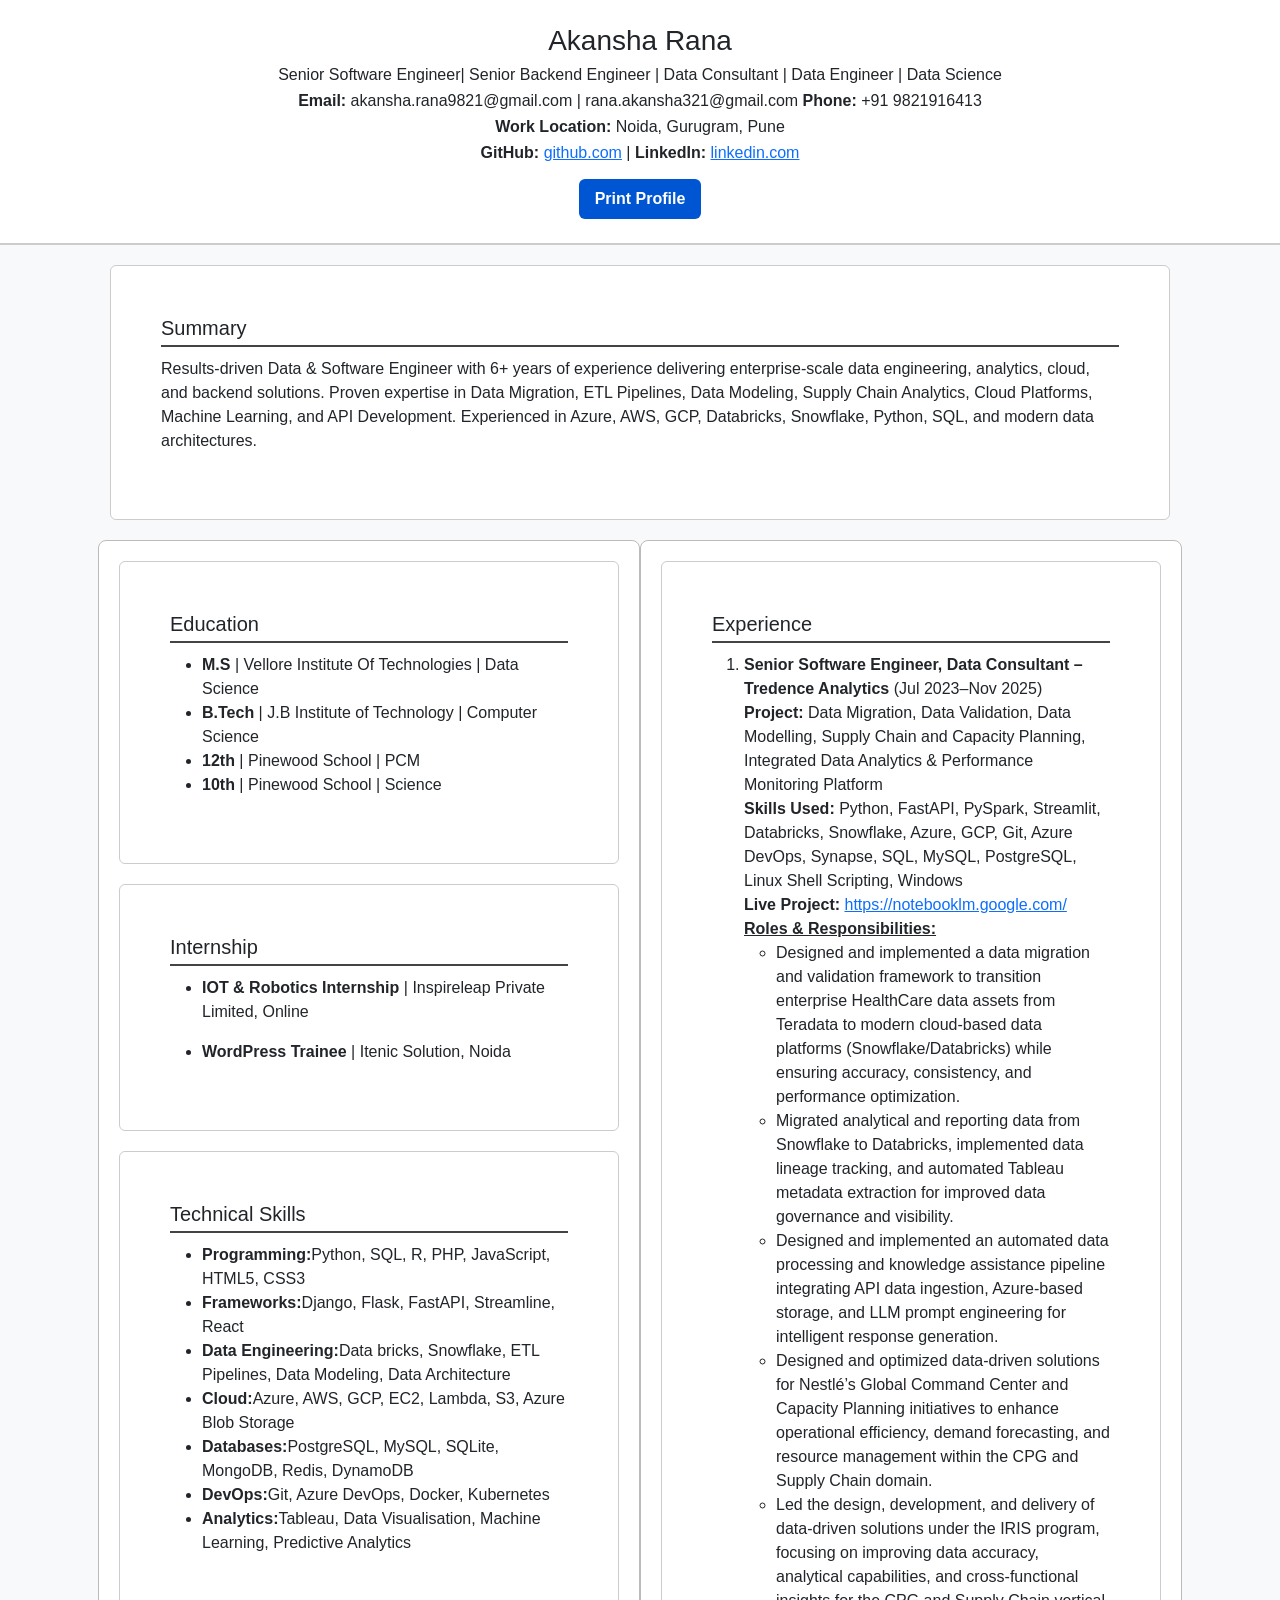
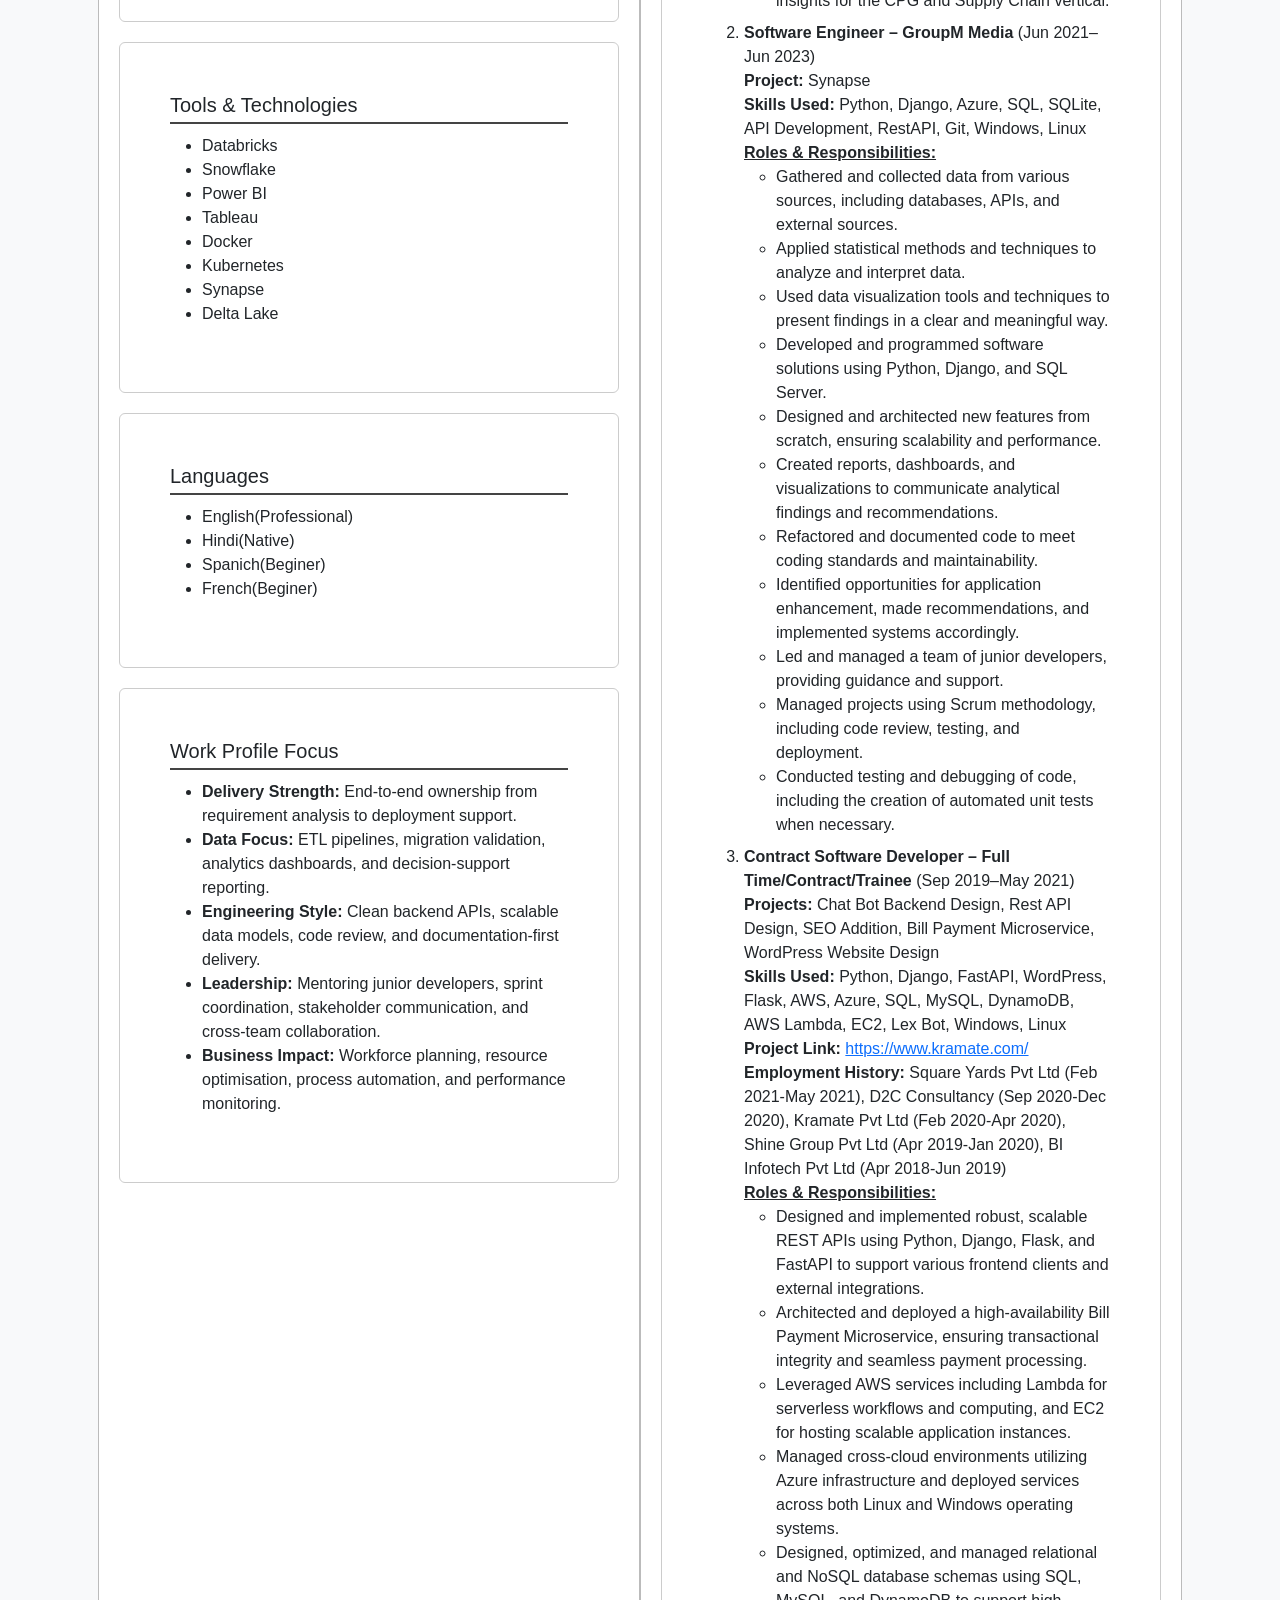
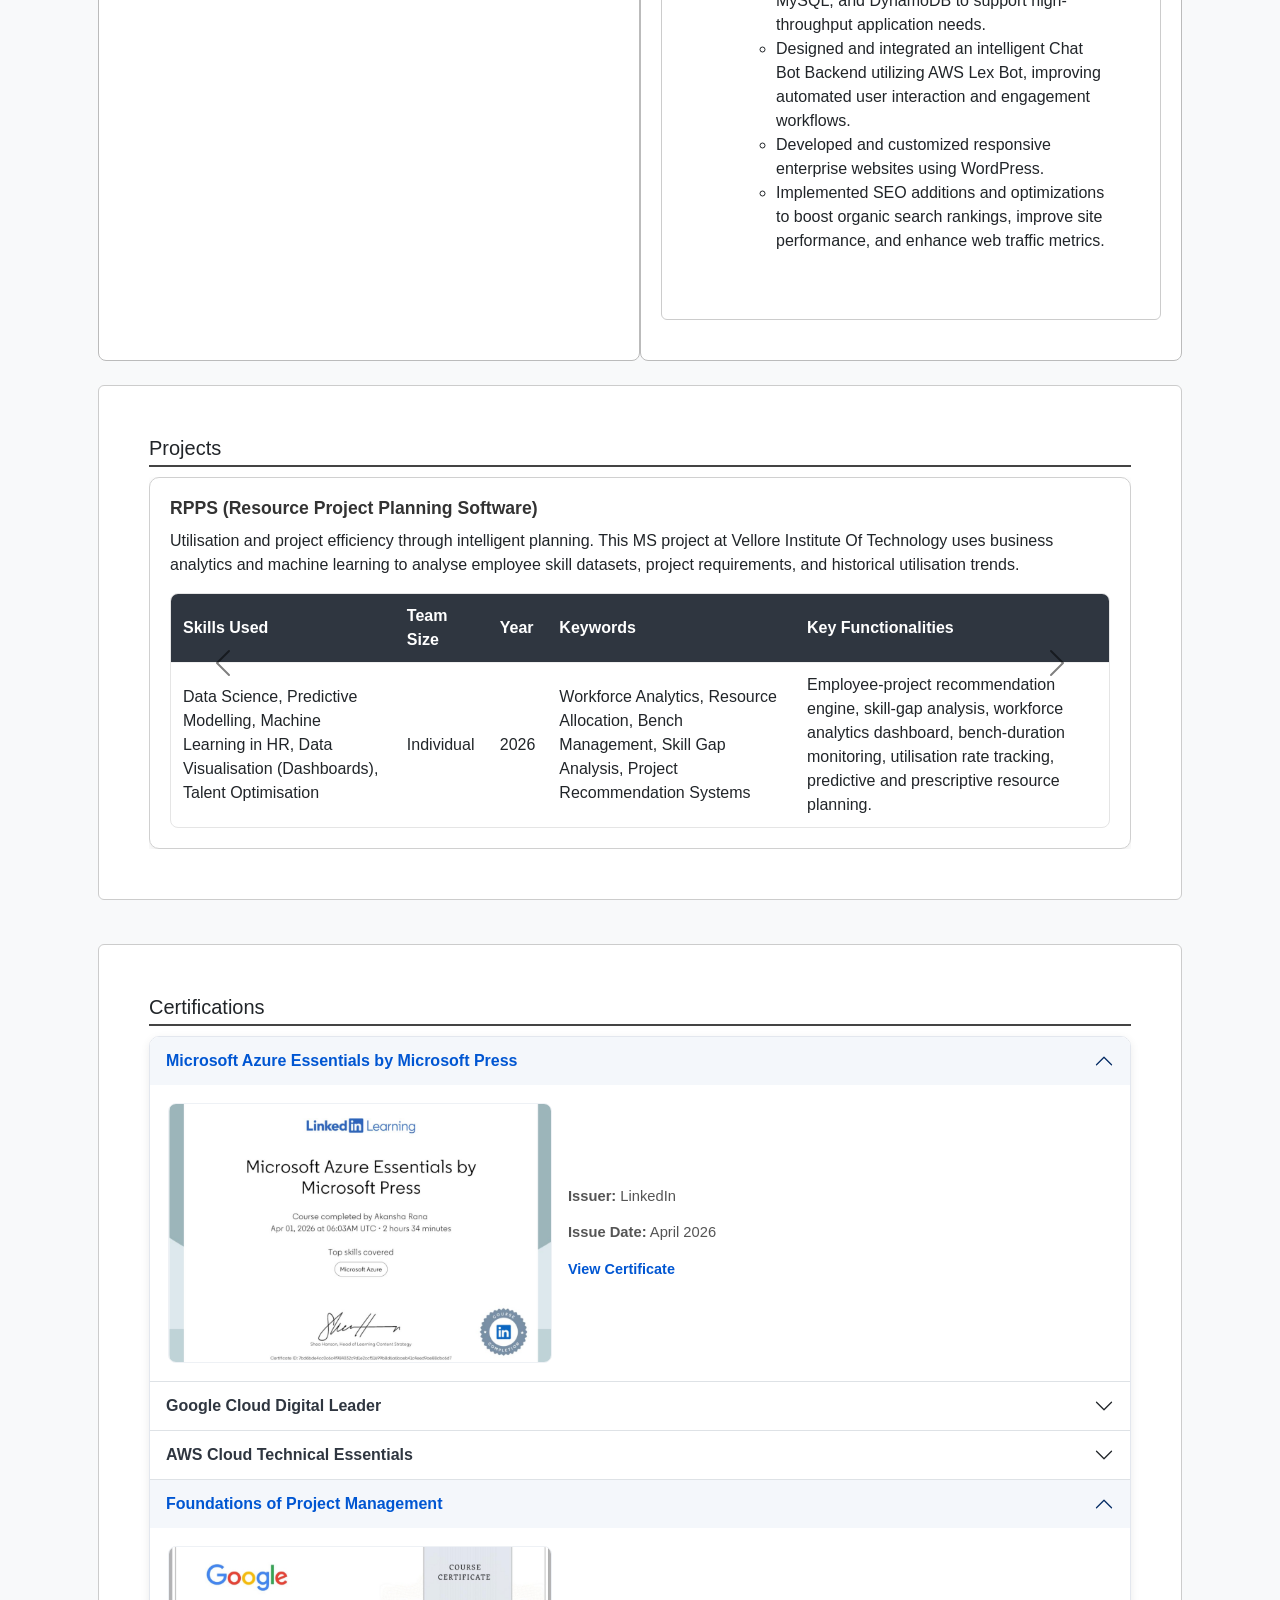
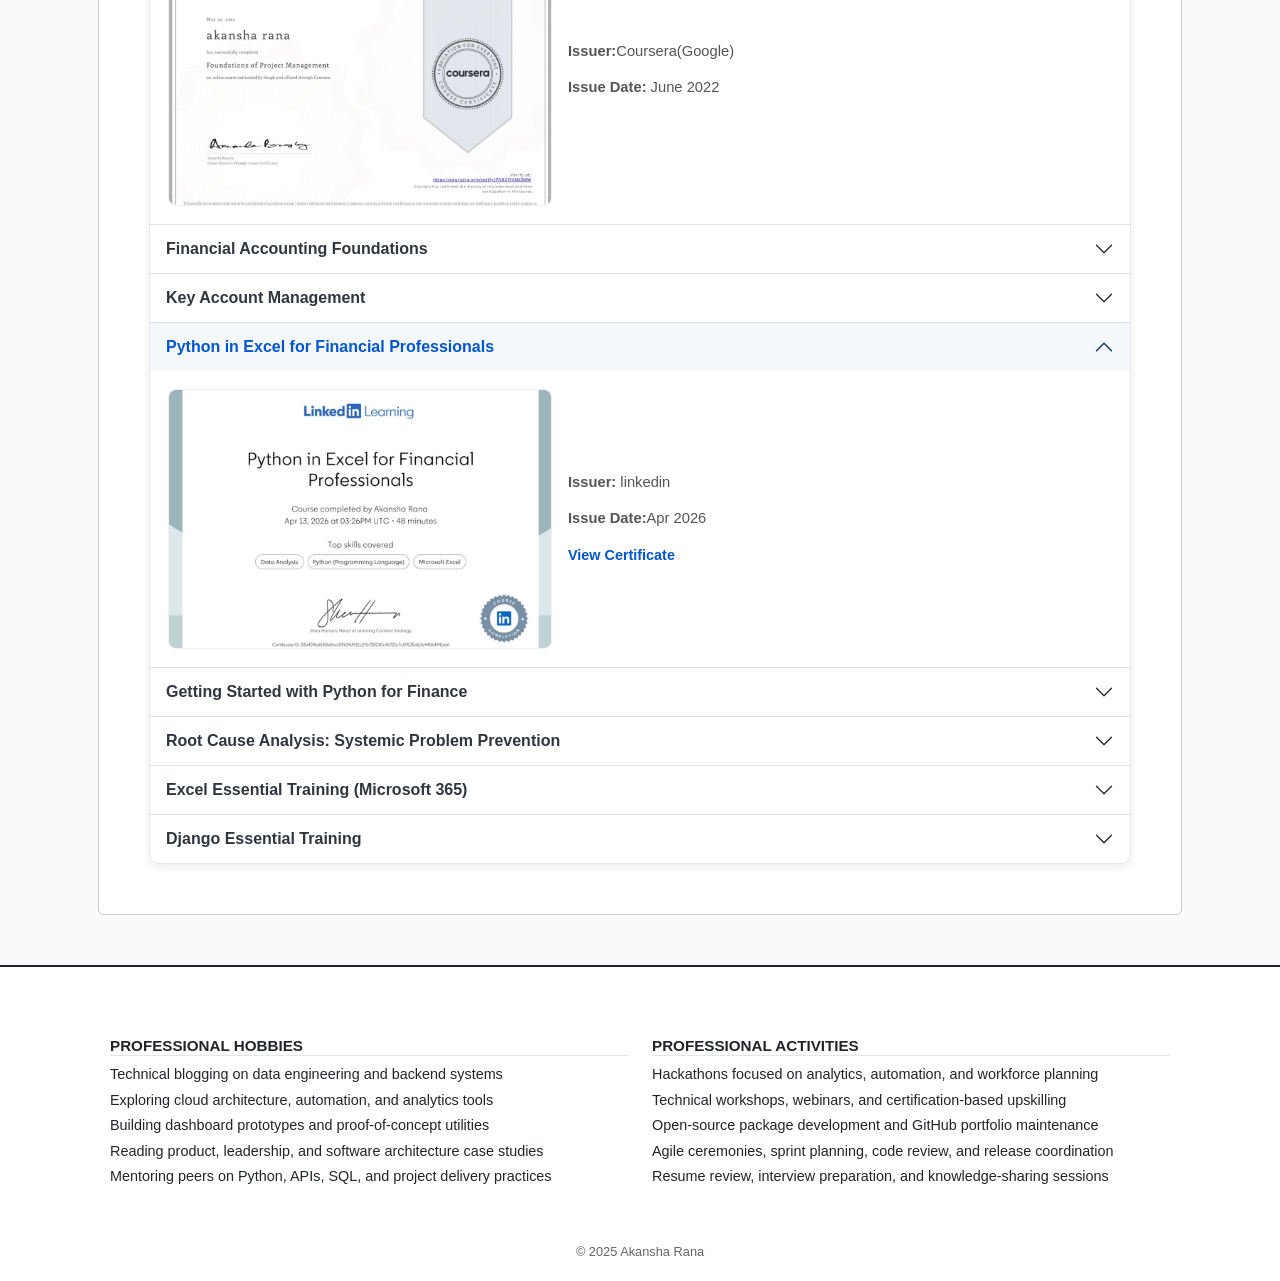
==== index.html @ 9eb7f097 "adding latest code" ====
<!DOCTYPE html>
<html lang="en">

<head>
    <meta charset="UTF-8">
    <meta name="viewport" content="width=device-width, initial-scale=1.0">
    <title>Akansha Rana Profile</title>

    <!-- Bootstrap CSS -->
    <link rel="stylesheet" href="assets/css/bootstrap.min.css">

    <!-- Custom CSS -->
    <style>
        /* GLOBAL */
        * {
            box-sizing: border-box;
        }

        body {
            margin: 0;
            background: #f8f9fa;
            font-family: Arial, sans-serif;
        }

        /* COMMON LAYOUT CONTAINER (SAME FOR HEADER, MAIN, FOOTER) */
        .layout-container {
            max-width: 1100px;
            /* common width */
            margin: 0 auto;
            padding: 0 20px;
            /* horizontal padding for all sections */
        }

        /* HEADER */
        header {
            border-bottom: 2px solid #ccc;
            background: #ffffff;
        }

        header h3 {
            margin-bottom: 5px;
        }

        header p {
            margin: 2px 0;
        }

        .print-profile-btn {
            border: none;
            background: #0056d2;
            color: #ffffff;
            padding: 8px 16px;
            border-radius: 6px;
            font-weight: 700;
            margin-top: 12px;
            cursor: pointer;
        }

        .print-profile-btn:hover {
            background: #003f9e;
        }

        /* MAIN CONTENT WRAPPER */
        main {
            padding: 20px 0 30px 0;
        }

        .section-box {
            border: 1px solid #ccc;
            padding: 50px;
            margin-bottom: 20px;
            background: #fff;
            border-radius: 6px;
        }

        #left,
        #right {
            border: 1px solid #bbb;
            background: #ffffff;
            padding: 20px;
            border-radius: 8px;
        }

        h5 {
            border-bottom: 2px solid #444;
            padding-bottom: 5px;
            margin-bottom: 10px;
        }

        /*************** PROJECT CARD *****************/
        .project-card {
            border: 1px solid #d0d0d0;
            background: #ffffff;
            padding: 20px;
            border-radius: 10px;
            box-shadow: 0px 3px 10px rgba(0, 0, 0, 0.08);
        }

        .project-card h6 {
            font-size: 1.1rem;
            margin-bottom: 10px;
            color: #333;
        }

        /*************** CLEAN MODERN PROJECT TABLE *****************/
        .project-table {
            margin-top: 15px;
            width: 100%;
            border-collapse: separate;
            border-spacing: 0;
            background: #ffffff;
            border-radius: 8px;
            overflow: hidden;
            border: 1px solid #e5e5e5;
        }

        .project-table thead {
            background: #2f3640;
            color: #fff;
        }

        .project-table thead th {
            padding: 10px 12px;
            border: none;
            font-weight: 600;
            text-align: left;
        }

        .project-table tbody td {
            padding: 10px 12px;
            border-top: 1px solid #efefef;
        }

        .project-table tbody tr:hover {
            background: #fafafa;
            transition: 0.3s ease;
        }

        .project-table a {
            color: #0056d2;
            font-weight: bold;
            text-decoration: none;
        }

        .project-table a:hover {
            text-decoration: underline;
        }

        /*************** CAROUSEL ARROWS *****************/
        .carousel-control-prev-icon,
        .carousel-control-next-icon {
            filter: invert(1);
        }

        /*************** CERTIFICATION ACCORDION *****************/
        .certification-accordion {
            border: 1px solid #e3e7ee;
            border-radius: 10px;
            overflow: hidden;
            box-shadow: 0px 3px 10px rgba(0, 0, 0, 0.08);
        }

        .certification-accordion .accordion-button {
            background: #ffffff;
            color: #2f3640;
            font-weight: 700;
            padding: 14px 16px;
        }

        .certification-accordion .accordion-button:not(.collapsed) {
            background: #f4f7fb;
            color: #0056d2;
            box-shadow: none;
        }

        .certification-accordion .accordion-button:focus {
            border-color: #b8c6d9;
            box-shadow: 0 0 0 0.15rem rgba(0, 86, 210, 0.15);
        }

        .certification-accordion .accordion-body {
            background: #ffffff;
            padding: 18px;
        }

        .certificate-image {
            width: 100%;
            max-height: 260px;
            object-fit: cover;
            border: 1px solid #eef1f5;
            border-radius: 8px;
            background: #f4f7fb;
        }

        .certificate-issuer {
            color: #555;
            font-size: 0.92rem;
            margin-bottom: 14px;
        }

        .certificate-link {
            display: inline-block;
            color: #0056d2;
            font-size: 0.9rem;
            font-weight: 700;
            text-decoration: none;
        }

        .certificate-link:hover {
            text-decoration: underline;
        }

        /*************** FOOTER *****************/
        footer {
            border-top: 2px solid;
            background: #ffffff;
            padding: 20px 20px;
            width: 100%;
        }

        .footer-title {
            font-size: 0.95rem;
            font-weight: 700;
            text-transform: uppercase;
            margin-bottom: 8px;
            border-bottom: 1px solid #ddd;
            padding-top: 50px;
            border-color: #e5e5e5;
        }

        .footer-list {
            list-style: none;
            padding-left: 0;
            margin-bottom: 0;
        }

        .footer-list li {
            font-size: 0.9rem;
            margin-bottom: 4px;
        }

        .footer-copy {
            font-size: 0.8rem;
            color: #666;
            text-align: center;
            margin-top: 50px;
        }

        /*************** RESPONSIVE TWEAKS *****************/
        @media (max-width: 768px) {
            header h3 {
                font-size: 1.6rem;
            }

            #left,
            #right {
                padding: 15px;
            }

            .section-box {
                padding: 12px;
            }

            .footer-box {
                padding: 15px;
            }
        }

        @media (max-width: 576px) {
            header h3 {
                font-size: 1.4rem;
            }

            header p {
                font-size: 0.9rem;
            }

            .project-table thead th,
            .project-table tbody td {
                font-size: 0.85rem;
                padding: 8px;
            }
        }

        @media print {
            @page {
                size: A4;
                margin: 0.25in;
            }

            body {
                background: #ffffff;
                color: #000000;
                font-size: 8px;
                line-height: 1.18;
            }

            .print-profile-btn,
            .carousel-control-prev,
            .carousel-control-next,
            .certificate-link,
            script {
                display: none !important;
            }

            .layout-container {
                max-width: 100%;
                padding: 0;
            }

            header {
                border-bottom: 1px solid #999;
            }

            header .layout-container {
                padding-top: 4px !important;
                padding-bottom: 4px !important;
            }

            header h3 {
                font-size: 15px;
                margin-bottom: 2px;
            }

            header p {
                font-size: 7px;
                margin: 1px 0;
            }

            main {
                padding: 4px 0;
            }

            .row {
                display: flex !important;
                flex-wrap: nowrap !important;
                gap: 6px !important;
            }

            .col-12,
            .col-md-6 {
                width: 50% !important;
                flex: 0 0 50% !important;
                max-width: 50% !important;
            }

            #left,
            #right,
            .section-box,
            footer {
                border: 1px solid #bbb;
                box-shadow: none !important;
                border-radius: 0;
                padding: 5px;
                margin-bottom: 5px;
            }

            h5 {
                font-size: 9px;
                padding-bottom: 2px;
                margin-bottom: 3px;
            }

            h6,
            p,
            li,
            td,
            th,
            a {
                font-size: 7px !important;
            }

            ul,
            ol {
                margin-bottom: 3px;
                padding-left: 12px;
            }

            .project-card,
            .accordion-body {
                padding: 5px;
                box-shadow: none;
            }

            .project-table {
                margin-top: 4px;
            }

            .project-table thead th,
            .project-table tbody td {
                padding: 3px;
            }

            .accordion-button {
                padding: 4px 6px !important;
                font-size: 7px !important;
            }

            .certificate-image {
                max-height: 55px;
            }

            footer .layout-container {
                padding: 0;
            }

            .footer-title {
                padding-top: 0;
                font-size: 8px;
                margin-bottom: 2px;
            }

            .footer-copy {
                display: none;
            }
        }
    </style>
</head>

<body>

    <!-- HEADER -->
    <header>
        <div class="layout-container text-center py-4">
            <h3>Akansha Rana</h3>
            <p>Senior Software Engineer| Senior Backend Engineer | Data Consultant | Data Engineer | Data Science</p>
            <p><b>Email:</b> akansha.rana9821@gmail.com | rana.akansha321@gmail.com <b>Phone:</b> +91 9821916413</p>
            <p><b>Work Location:</b> Noida, Gurugram, Pune</p>
            <p>
                <b>GitHub:</b>
                <a href="https://github.com/" target="_blank">github.com</a> |
                <b>LinkedIn:</b>
                <a href="https://linkedin.com/" target="_blank">linkedin.com</a>
            </p>
            <button class="print-profile-btn" type="button" onclick="printProfile()">Print Profile</button>
        </div>
    </header>

    <!-- MAIN CONTENT -->
    <main>
        <div class="layout-container">

            <!-- SUMMARY -->
            <div class="section-box">
                <h5>Summary</h5>
                <p>
                    Results-driven Data & Software Engineer with 6+ years of experience delivering enterprise-scale data
                    engineering, analytics, cloud, and backend solutions. Proven expertise in Data Migration, ETL
                    Pipelines, Data Modeling, Supply Chain Analytics, Cloud Platforms, Machine Learning, and API
                    Development. Experienced in Azure, AWS, GCP, Databricks, Snowflake, Python, SQL, and modern data
                    architectures. 
                </p>
            </div>

            <div class="row g-4">

                <!-- LEFT COLUMN -->
                <div class="col-12 col-md-6" id="left">

                    <div class="section-box">
                        <h5>Education</h5>
                        <ul>
                            <li><b>M.S</b> | Vellore Institute Of Technologies | Data Science</li>
                            <li><b>B.Tech</b> | J.B Institute of Technology | Computer Science </li>
                            <li><b>12th</b> | Pinewood School | PCM</li>
                            <li><b>10th</b> | Pinewood School | Science</li>
                        </ul>
                    </div>

                    <div class="section-box">
                        <h5>Internship</h5>
                        <ul>
                            <li>
                                <p><b>IOT & Robotics Internship </b> | Inspireleap Private Limited, Online</b></p>
                            </li>
                            <li>
                                <p><b>WordPress Trainee</b> | Itenic Solution, Noida</p>
                            </li>
                        </ul>

                    </div>

                    <div class="section-box">
                        <h5>Technical Skills</h5>
                        <ul>
                            <li><b>Programming:</b>Python, SQL, R, PHP, JavaScript, HTML5, CSS3</li>
                            <li><b>Frameworks:</b>Django, Flask, FastAPI, Streamline, React</li>
                            <li><b>Data Engineering:</b>Data bricks, Snowflake, ETL Pipelines, Data Modeling, Data
                                Architecture</li>
                            <li><b>Cloud:</b>Azure, AWS, GCP, EC2, Lambda, S3, Azure Blob Storage</li>
                            <li><b>Databases:</b>PostgreSQL, MySQL, SQLite, MongoDB, Redis, DynamoDB</li>
                            <li><b> DevOps:</b>Git, Azure DevOps, Docker, Kubernetes</li>
                            <li><b> Analytics:</b>Tableau, Data Visualisation, Machine Learning, Predictive Analytics
                            </li>
                        </ul>
                    </div>

                    <div class="section-box">
                        <h5>Tools & Technologies</h5>
                        <ul>
                            <li>Databricks</li>
                            <li>Snowflake</li>
                            <li>Power BI</li>
                            <li>Tableau</li>
                            <li>Docker</li>
                            <li>Kubernetes</li>
                            <li>Synapse</li>
                            <li>Delta Lake</li>
                        </ul>
                    </div>

                    <div class="section-box">
                        <h5>Languages</h5>
                        <ul>
                            <li>English(Professional)</li>
                            <li>Hindi(Native)</li>
                            <li>Spanich(Beginer)</li>
                            <li>French(Beginer)</li>
                        </ul>
                    </div>

                    <div class="section-box">
                        <h5>Work Profile Focus</h5>
                        <ul>
                            <li><b>Delivery Strength:</b> End-to-end ownership from requirement analysis to deployment
                                support.</li>
                            <li><b>Data Focus:</b> ETL pipelines, migration validation, analytics dashboards, and
                                decision-support reporting.</li>
                            <li><b>Engineering Style:</b> Clean backend APIs, scalable data models, code review, and
                                documentation-first delivery.</li>
                            <li><b>Leadership:</b> Mentoring junior developers, sprint coordination, stakeholder
                                communication, and cross-team collaboration.</li>
                            <li><b>Business Impact:</b> Workforce planning, resource optimisation, process automation,
                                and performance monitoring.</li>
                        </ul>
                    </div>

                </div>

                <!-- RIGHT COLUMN -->
                <div class="col-12 col-md-6" id="right">

                        <div class="section-box">
                            <h5>Experience</h5>
                            <ol>
                                <li>
                                    <b>Senior Software Engineer, Data Consultant – Tredence Analytics</b> (Jul 2023–Nov
                                    2025)<br>
                                    <b>Project:</b> Data Migration, Data Validation, Data Modelling, Supply Chain and
                                    Capacity Planning, Integrated Data Analytics & Performance Monitoring Platform<br>
                                    <b>Skills Used:</b> Python, FastAPI, PySpark, Streamlit, Databricks, Snowflake,
                                    Azure, GCP, Git, Azure DevOps, Synapse, SQL, MySQL, PostgreSQL, Linux Shell
                                    Scripting, Windows<br>
                                    <b>Live Project:</b> <a href="https://notebooklm.google.com/"
                                        target="_blank">https://notebooklm.google.com/</a><br>
                                    <b><u>Roles & Responsibilities:</u></b>
                                    <ul>
                                        <li>Designed and implemented a data migration and validation framework to
                                            transition enterprise HealthCare data assets from Teradata to modern
                                            cloud-based data platforms (Snowflake/Databricks) while ensuring accuracy,
                                            consistency, and performance optimization.</li>
                                        <li>Migrated analytical and reporting data from Snowflake to Databricks,
                                            implemented data lineage tracking, and automated Tableau metadata extraction
                                            for improved data governance and visibility.</li>
                                        <li>Designed and implemented an automated data processing and knowledge
                                            assistance pipeline integrating API data ingestion, Azure-based storage, and
                                            LLM prompt engineering for intelligent response generation.</li>
                                        <li>Designed and optimized data-driven solutions for Nestlé’s Global Command
                                            Center and Capacity Planning initiatives to enhance operational efficiency,
                                            demand forecasting, and resource management within the CPG and Supply Chain
                                            domain.</li>
                                        <li>Led the design, development, and delivery of data-driven solutions under the
                                            IRIS program, focusing on improving data accuracy, analytical capabilities,
                                            and cross-functional insights for the CPG and Supply Chain vertical.</li>
                                    </ul>
                                </li>

                                <li class="mt-2">
                                    <b>Software Engineer – GroupM Media</b> (Jun 2021–Jun 2023)<br>
                                    <b>Project:</b> Synapse<br>
                                    <b>Skills Used:</b> Python, Django, Azure, SQL, SQLite, API Development, RestAPI,
                                    Git, Windows, Linux<br>
                                    <b><u>Roles & Responsibilities:</u></b>
                                    <ul>
                                        <li>Gathered and collected data from various sources, including databases, APIs,
                                            and external sources.</li>
                                        <li>Applied statistical methods and techniques to analyze and interpret data.
                                        </li>
                                        <li>Used data visualization tools and techniques to present findings in a clear
                                            and meaningful way.</li>
                                        <li>Developed and programmed software solutions using Python, Django, and SQL
                                            Server.</li>
                                        <li>Designed and architected new features from scratch, ensuring scalability and
                                            performance.</li>
                                        <li>Created reports, dashboards, and visualizations to communicate analytical
                                            findings and recommendations.</li>
                                        <li>Refactored and documented code to meet coding standards and maintainability.
                                        </li>
                                        <li>Identified opportunities for application enhancement, made recommendations,
                                            and implemented systems accordingly.</li>
                                        <li>Led and managed a team of junior developers, providing guidance and support.
                                        </li>
                                        <li>Managed projects using Scrum methodology, including code review, testing,
                                            and deployment.</li>
                                        <li>Conducted testing and debugging of code, including the creation of automated
                                            unit tests when necessary.</li>
                                    </ul>
                                </li>

                                <li class="mt-2">
                                    <b>Contract Software Developer – Full Time/Contract/Trainee</b> (Sep 2019–May
                                    2021)<br>
                                    <b>Projects:</b> Chat Bot Backend Design, Rest API Design, SEO Addition, Bill
                                    Payment Microservice, WordPress Website Design<br>
                                    <b>Skills Used:</b> Python, Django, FastAPI, WordPress, Flask, AWS, Azure, SQL,
                                    MySQL, DynamoDB, AWS Lambda, EC2, Lex Bot, Windows, Linux<br>
                                    <b>Project Link:</b> <a href="https://www.kramate.com/"
                                        target="_blank">https://www.kramate.com/</a><br>
                                    <b>Employment History:</b> Square Yards Pvt Ltd (Feb 2021-May 2021), D2C Consultancy
                                    (Sep 2020-Dec 2020), Kramate Pvt Ltd (Feb 2020-Apr 2020), Shine Group Pvt Ltd (Apr
                                    2019-Jan 2020), BI Infotech Pvt Ltd (Apr 2018-Jun 2019)<br>
                                    <b><u>Roles & Responsibilities:</u></b>
                                    <ul>
                                        <li>Designed and implemented robust, scalable REST APIs using Python, Django,
                                            Flask, and FastAPI to support various frontend clients and external
                                            integrations.</li>
                                        <li>Architected and deployed a high-availability Bill Payment Microservice,
                                            ensuring transactional integrity and seamless payment processing.</li>
                                        <li>Leveraged AWS services including Lambda for serverless workflows and
                                            computing, and EC2 for hosting scalable application instances.</li>
                                        <li>Managed cross-cloud environments utilizing Azure infrastructure and deployed
                                            services across both Linux and Windows operating systems.</li>
                                        <li>Designed, optimized, and managed relational and NoSQL database schemas using
                                            SQL, MySQL, and DynamoDB to support high-throughput application needs.</li>
                                        <li>Designed and integrated an intelligent Chat Bot Backend utilizing AWS Lex
                                            Bot, improving automated user interaction and engagement workflows.</li>
                                        <li>Developed and customized responsive enterprise websites using WordPress.
                                        </li>
                                        <li>Implemented SEO additions and optimizations to boost organic search
                                            rankings, improve site performance, and enhance web traffic metrics.</li>
                                    </ul>
                                </li>
                            </ol>
                        </div>

                    </div>




                    <!-- PROJECT CAROUSEL -->
                    <div class="section-box">
                        <h5>Projects</h5>

                        <div id="projectCarousel" class="carousel slide" data-bs-ride="carousel"
                            data-bs-interval="5000">

                            <div class="carousel-inner">

                                <!-- Project 1 -->
                                <div class="carousel-item active project-card">
                                    <h6><b>RPPS (Resource Project Planning Software)</b></h6>
                                    <p>
                                        Utilisation and project efficiency through intelligent planning. This MS project
                                        at Vellore Institute Of Technology uses business analytics and machine learning
                                        to analyse employee skill datasets, project requirements, and historical
                                        utilisation trends.
                                    </p>

                                    <table class="project-table">
                                        <thead>
                                            <tr>
                                                <th>Skills Used</th>
                                                <th>Team Size</th>
                                                <th>Year</th>
                                                <th>Keywords</th>
                                                <th>Key Functionalities</th>
                                            </tr>
                                        </thead>
                                        <tbody>
                                            <tr>
                                                <td>Data Science, Predictive Modelling, Machine Learning in HR, Data
                                                    Visualisation (Dashboards), Talent Optimisation</td>
                                                <td>Individual</td>
                                                <td>2026</td>
                                                <td>Workforce Analytics, Resource Allocation, Bench Management, Skill
                                                    Gap Analysis, Project Recommendation Systems</td>
                                                <td>Employee-project recommendation engine, skill-gap analysis,
                                                    workforce analytics dashboard, bench-duration monitoring, utilisation
                                                    rate tracking, predictive and prescriptive resource planning.</td>
                                            </tr>
                                        </tbody>
                                    </table>
                                </div>

                                <!-- Project 2 -->
                                <div class="carousel-item project-card">
                                    <h6><b>Finance Calculator</b></h6>
                                    <p>
                                        A lightweight Python library for essential finance analytics, ranging from basic
                                        profitability metrics to advanced risk simulations and time-value-of-money
                                        calculations.
                                    </p>

                                    <table class="project-table">
                                        <thead>
                                            <tr>
                                                <th>Skills Used</th>
                                                <th>Team Size</th>
                                                <th>Project Link</th>
                                                <th>Features</th>
                                            </tr>
                                        </thead>
                                        <tbody>
                                            <tr>
                                                <td>Python, Finance</td>
                                                <td>Individual Contributor</td>
                                                <td><a href="https://pypi.org/project/fincalc-lib/" target="_blank"
                                                        rel="noopener noreferrer">View Package</a></td>
                                                <td>NPS, profitability margins, EBITDA/EBITA, current ratio,
                                                    debt-to-equity, ROE, FCF, CFO, cash-flow margin, NPV, FV, Sharpe
                                                    Ratio, Monte Carlo price simulations, and audit logging.</td>
                                            </tr>
                                        </tbody>
                                    </table>
                                </div>

                                <!-- Project 3 -->
                                <div class="carousel-item project-card">
                                    <h6><b>Flask-URL-Shortner-App</b></h6>
                                    <p>
                                        A simple domain-independent URL shortener built using Flask. It accepts valid
                                        URLs across domains such as .com, .org, .in, and .ly, then redirects users
                                        through generated short links.
                                    </p>

                                    <table class="project-table">
                                        <thead>
                                            <tr>
                                                <th>Skills Used</th>
                                                <th>Team Size</th>
                                                <th>Project Link</th>
                                                <th>Key Functionalities</th>
                                            </tr>
                                        </thead>
                                        <tbody>
                                            <tr>
                                                <td>Python 3, Flask, urllib.parse</td>
                                                <td>Individual Contributor</td>
                                                <td><a href="https://github.com/Akansha9821/Flask-URL-Shortner-App"
                                                        target="_blank" rel="noopener noreferrer">View Repo</a></td>
                                                <td>Domain-independent URL handling, random 5-character short-code
                                                    generation, original URL redirection, and validation for all valid
                                                    URLs.</td>
                                            </tr>
                                        </tbody>
                                    </table>
                                </div>

                                <!-- Project 4 -->
                                <div class="carousel-item project-card">
                                    <h6><b>Rozerpay Payment Integration</b></h6>
                                    <p>
                                        A payment integration project that creates a seamless checkout experience using
                                        Razorpay's standard checkout workflow and secure backend order creation.
                                    </p>

                                    <table class="project-table">
                                        <thead>
                                            <tr>
                                                <th>Skills Used</th>
                                                <th>Team Size</th>
                                                <th>Key Functionalities</th>
                                            </tr>
                                        </thead>
                                        <tbody>
                                            <tr>
                                                <td>Python, HTML, CSS</td>
                                                <td>Individual Contributor</td>
                                                <td>Credit/debit card, UPI, net banking, and wallet payments; secure
                                                    Python backend communication with Razorpay APIs; test-mode setup for
                                                    debugging; and automatic success-page redirection.</td>
                                            </tr>
                                        </tbody>
                                    </table>
                                </div>

                                <!-- Project 5 -->
                                <div class="carousel-item project-card">
                                    <h6><b>pdf_text_extractor</b></h6>
                                    <p>
                                        A lightweight and efficient Python utility designed to parse, extract, and clean
                                        textual data from PDF files for reuse in text, JSON, NLP, analytics, and
                                        archiving workflows.
                                    </p>

                                    <table class="project-table">
                                        <thead>
                                            <tr>
                                                <th>Skills Used</th>
                                                <th>Team Size</th>
                                                <th>Key Functionalities</th>
                                            </tr>
                                        </thead>
                                        <tbody>
                                            <tr>
                                                <td>Python, HTML, CSS, PyPDF2, pdfplumber, pypdf</td>
                                                <td>Individual Contributor</td>
                                                <td>Single-page and multi-page PDF parsing, text extraction, content
                                                    cleanup, structured export support, NLP preprocessing, data analysis,
                                                    and document archiving support.</td>
                                            </tr>
                                        </tbody>
                                    </table>
                                </div>

                                <!-- Project 6 -->
                                <div class="carousel-item project-card">
                                    <h6><b>Online Voting Application</b></h6>
                                    <p>
                                        An online voting system designed to reduce fraud in manual voting and earlier
                                        online voting systems by combining face recognition, OTP validation, and
                                        database-backed voter verification.
                                    </p>

                                    <table class="project-table">
                                        <thead>
                                            <tr>
                                                <th>Skills Used</th>
                                                <th>Team Size</th>
                                                <th>Key Functionalities</th>
                                            </tr>
                                        </thead>
                                        <tbody>
                                            <tr>
                                                <td>Python, Django, OpenCV, MySQL, SSL/TLS</td>
                                                <td>4</td>
                                                <td>Location-free voting, face recognition, OTP verification, voter
                                                    database validation, secure access control, and candidate selection
                                                    after successful identity matching.</td>
                                            </tr>
                                        </tbody>
                                    </table>
                                </div>

                            </div>

                            <!-- ARROWS -->
                            <button class="carousel-control-prev" type="button" data-bs-target="#projectCarousel"
                                data-bs-slide="prev">
                                <span class="carousel-control-prev-icon"></span>
                            </button>

                            <button class="carousel-control-next" type="button" data-bs-target="#projectCarousel"
                                data-bs-slide="next">
                                <span class="carousel-control-next-icon"></span>
                            </button>

                        </div>
                    </div>

                    <!-- CERTIFICATIONS -->
                    <div class="section-box">
                        <h5>Certifications</h5>

                        <div class="accordion accordion-flush certification-accordion" id="certificateAccordion">
                            
                            <!-- Certificate 1 -->
                            <div class="accordion-item">
                                <h2 class="accordion-header" id="certificateHeadingOne">
                                    <button class="accordion-button" type="button" data-bs-toggle="collapse"
                                        data-bs-target="#certificateCollapseOne" aria-expanded="true"
                                        aria-controls="certificateCollapseOne">
                                        Microsoft Azure Essentials by Microsoft Press
                                    </button>
                                </h2>
                                <div id="certificateCollapseOne" class="accordion-collapse collapse show"
                                    aria-labelledby="certificateHeadingOne" data-bs-parent="#certificateAccordion">
                                    <div class="accordion-body">
                                        <div class="row g-3 align-items-center">
                                            <div class="col-12 col-md-5">
                                                <img class="certificate-image"
                                                    src="./assets/img/microsoft_press.png"
                                                    alt="Data Science certification certificate">
                                            </div>
                                            <div class="col-12 col-md-7">
                                                <p class="certificate-issuer"><b>Issuer:</b>  LinkedIn </p>
                                                <p class="certificate-issuer"><b>Issue Date:</b> April 2026 </p>
                                                <a class="certificate-link" href="https://www.linkedin.com/learning/certificates/7bd6bde4cc0c6c4f984032c9d1e2ccf51699b8d6a6baeb41c4eed9ae88cbc6d7" target="_blank"
                                                    rel="noopener noreferrer">View Certificate</a>
                                            </div>
                                        </div>
                                    </div>
                                </div>
                            </div>

                            <!-- Certificate 2 -->
                            <div class="accordion-item">
                                <h2 class="accordion-header" id="certificateHeadingTwo">
                                    <button class="accordion-button collapsed" type="button" data-bs-toggle="collapse"
                                        data-bs-target="#certificateCollapseTwo" aria-expanded="false"
                                        aria-controls="certificateCollapseTwo">
                                        Google Cloud Digital Leader
                                    </button>
                                </h2>
                                <div id="certificateCollapseTwo" class="accordion-collapse collapse"
                                    aria-labelledby="certificateHeadingTwo" data-bs-parent="#certificateAccordion">
                                    <div class="accordion-body">
                                        <div class="row g-3 align-items-center">
                                            <div class="col-12 col-md-5">
                                                <img class="certificate-image"
                                                    src="./assets/img/udemy.png"
                                                    alt="Python certification certificate">
                                            </div>
                                            <div class="col-12 col-md-7">
                                                <p class="certificate-issuer"><b>Issuer:</b> Udemy</p>
                                                <p class="certificate-issuer"><b>Issue Date:</b> May 2025 </p>
                                                <a class="certificate-link" href="https://www.linkedin.com/in/akansha-rana9821/overlay/Certifications/153450982/treasury?profileId=ACoAADsaHBwBjz-KS3DhoR55RJSzajC61JeYBaE" target="_blank"
                                                    rel="noopener noreferrer">View Certificate</a>
                                            </div>
                                        </div>
                                    </div>
                                </div>
                            </div>

                            <!-- Certificate 3 -->
                            <div class="accordion-item">
                                <h2 class="accordion-header" id="certificateHeadingThree">
                                    <button class="accordion-button collapsed" type="button" data-bs-toggle="collapse"
                                        data-bs-target="#certificateCollapseThree" aria-expanded="false"
                                        aria-controls="certificateCollapseThree">
                                        AWS Cloud Technical Essentials
                                    </button>
                                </h2>
                                <div id="certificateCollapseThree" class="accordion-collapse collapse"
                                    aria-labelledby="certificateHeadingThree" data-bs-parent="#certificateAccordion">
                                    <div class="accordion-body">
                                        <div class="row g-3 align-items-center">
                                            <div class="col-12 col-md-5">
                                                <img class="certificate-image"
                                                    src="./assets/img/aws_cloud_techniessentials.png"
                                                    alt="Machine learning certification certificate">
                                            </div>
                                            <div class="col-12 col-md-7">
                                                <p class="certificate-issuer"><b>Issuer:</b> AWS</p>
                                                <p class="certificate-issuer"><b>Isse Date:</b>2022</p>
                                                <a class="certificate-link" href="https://coursera.org/share/22f5d9a68e4bda307a2c05124c76994e" target="_blank"
                                                    rel="noopener noreferrer">View Certificate</a>
                                            </div>
                                        </div>
                                    </div>
                                </div>
                            </div>

                            <!-- Certificate 4 -->
                            <div class="accordion-item">
                                <h2 class="accordion-header" id="certificateHeadingOne">
                                    <button class="accordion-button" type="button" data-bs-toggle="collapse"
                                        data-bs-target="#certificateCollapsefour" aria-expanded="true"
                                        aria-controls="certificateCollapsefour">
                                        Foundations of Project Management
                                    </button>
                                </h2>
                                <div id="certificateCollapsefour" class="accordion-collapse collapse show"
                                    aria-labelledby="certificateCollapsefour" data-bs-parent="#certificateAccordion">
                                    <div class="accordion-body">
                                        <div class="row g-3 align-items-center">
                                            <div class="col-12 col-md-5">
                                                <img class="certificate-image"
                                                    src="./assets/img/foundation_of_project_management.png"
                                                    alt="Data Science certification certificate">
                                            </div>
                                            <div class="col-12 col-md-7">
                                                <p class="certificate-issuer"><b>Issuer:</b>Coursera(Google)</p>
                                                <p class="certificate-issuer"><b>Issue Date:</b> June 2022</p>
                                            </div>
                                        </div>
                                    </div>
                                </div>
                            </div>

                            <!-- Certificate 5 -->
                            <div class="accordion-item">
                                <h2 class="accordion-header" id="certificateHeadingTwo">
                                    <button class="accordion-button collapsed" type="button" data-bs-toggle="collapse"
                                        data-bs-target="#certificateCollapsefive" aria-expanded="false"
                                        aria-controls="certificateCollapsefive">
                                        Financial Accounting Foundations
                                    </button>
                                </h2>
                                <div id="certificateCollapsefive" class="accordion-collapse collapse"
                                    aria-labelledby="certificateCollapsefive" data-bs-parent="#certificateAccordion">
                                    <div class="accordion-body">
                                        <div class="row g-3 align-items-center">
                                            <div class="col-12 col-md-5">
                                                <img class="certificate-image"
                                                    src="./assets/img/Finance Accounting Foundation.png"
                                                    alt="Python certification certificate">
                                            </div>
                                            <div class="col-12 col-md-7">
                                                <p class="certificate-issuer"><b>Issuer:</b>linkedin</p>
                                                <p class="certificate-issuer"><b>Issue Date:</b>May 2026</p>
                                                <a class="certificate-link" href="https://www.linkedin.com/in/akansha-rana9821/overlay/Certifications/1250282556/treasury/?profileId=ACoAADsaHBwBjz-KS3DhoR55RJSzajC61JeYBaE" target="_blank"
                                                    rel="noopener noreferrer">View Certificate</a>
                                            </div>
                                        </div>
                                    </div>
                                </div>
                            </div>
                            

                            <!-- Certificate 6 -->
                            <div class="accordion-item">
                                <h2 class="accordion-header" id="certificateHeadingThree">
                                    <button class="accordion-button collapsed" type="button" data-bs-toggle="collapse"
                                        data-bs-target="#certificateCollapsesix" aria-expanded="false"
                                        aria-controls="certificateCollapsesix">
                                        Key Account Management
                                    </button>
                                </h2>
                                <div id="certificateCollapsesix" class="accordion-collapse collapse"
                                    aria-labelledby="certificateCollapsesix" data-bs-parent="#certificateAccordion">
                                    <div class="accordion-body">
                                        <div class="row g-3 align-items-center">
                                            <div class="col-12 col-md-5">
                                                <img class="certificate-image"
                                                    src="./assets/img/key_account_mamangement.png"
                                                    alt="Machine learning certification certificate">
                                            </div>
                                            <div class="col-12 col-md-7">
                                                <p class="certificate-issuer"><b>Issuer:</b> LinkedIn</p>
                                                <p class="certificate-issuer"><b>Issue Date:</b>2026</p>
                                                <a class="certificate-link" href="#" target="_blank"
                                                    rel="noopener noreferrer">View Certificate</a>
                                            </div>
                                        </div>
                                    </div>
                                </div>
                            </div>


                            <!-- Certificate 7 -->
                            <div class="accordion-item">
                                <h2 class="accordion-header" id="certificateHeadingOne">
                                    <button class="accordion-button" type="button" data-bs-toggle="collapse"
                                        data-bs-target="#certificateCollapseseven" aria-expanded="true"
                                        aria-controls="certificateCollapseseven">
                                        Python in Excel for Financial Professionals
                                    </button>
                                </h2>
                                <div id="certificateCollapseseven" class="accordion-collapse collapse show"
                                    aria-labelledby="certificateCollapseseven" data-bs-parent="#certificateAccordion">
                                    <div class="accordion-body">
                                        <div class="row g-3 align-items-center">
                                            <div class="col-12 col-md-5">
                                                <img class="certificate-image"
                                                    src="./assets/img/python_excel_finance_Professionals.png"
                                                    alt="Data Science certification certificate">
                                            </div>
                                            <div class="col-12 col-md-7">
                                                <p class="certificate-issuer"><b>Issuer:</b> linkedin</p>
                                                <p class="certificate-issuer"><b>Issue Date:</b>Apr 2026</p>
                                                <a class="certificate-link" href="https://www.linkedin.com/learning/certificates/03a4246d640b56c109619d912c27b728230c46721c7c59535d63e44064941def" target="_blank"
                                                    rel="noopener noreferrer">View Certificate</a>
                                            </div>
                                        </div>
                                    </div>
                                </div>
                            </div>

                            <!-- Certificate 8 -->
                            <div class="accordion-item">
                                <h2 class="accordion-header" id="certificateHeadingTwo">
                                    <button class="accordion-button collapsed" type="button" data-bs-toggle="collapse"
                                        data-bs-target="#certificateCollapseEight" aria-expanded="false"
                                        aria-controls="certificateCollapseEight">
                                        Getting Started with Python for Finance
                                    </button>
                                </h2>
                                <div id="certificateCollapseEight" class="accordion-collapse collapse"
                                    aria-labelledby="certificateCollapseEight" data-bs-parent="#certificateAccordion">
                                    <div class="accordion-body">
                                        <div class="row g-3 align-items-center">
                                            <div class="col-12 col-md-5">
                                                <img class="certificate-image"
                                                    src="./assets/img/python_finance.png"
                                                    alt="Python certification certificate">
                                            </div>
                                            <div class="col-12 col-md-7">
                                                <p class="certificate-issuer"><b>Issuer:</b> LinkedIn</p>
                                                <p class="certificate-issuer"><b>Issue Date:</b>Apr 2026</p>
                                                <a class="certificate-link" href="https://www.linkedin.com/learning/certificates/b046c786daf09a7e05bac26e7893b56bb426ebaf9992d68cba535508646979b6" target="_blank"
                                                    rel="noopener noreferrer">View Certificate</a>
                                            </div>
                                        </div>
                                    </div>
                                </div>
                            </div>
                            

                            <!-- Certificate 9 -->
                            <div class="accordion-item">
                                <h2 class="accordion-header" id="certificateHeadingThree">
                                    <button class="accordion-button collapsed" type="button" data-bs-toggle="collapse"
                                        data-bs-target="#certificateCollapseNine" aria-expanded="false"
                                        aria-controls="certificateCollapseNine">
                                        Root Cause Analysis: Systemic Problem Prevention
                                    </button>
                                </h2>
                                <div id="certificateCollapseNine" class="accordion-collapse collapse"
                                    aria-labelledby="certificateCollapseNine" data-bs-parent="#certificateAccordion">
                                    <div class="accordion-body">
                                        <div class="row g-3 align-items-center">
                                            <div class="col-12 col-md-5">
                                                <img class="certificate-image"
                                                    src="./assets/img/Root_Cause_Analysis.png"
                                                    alt="Machine learning certification certificate">
                                            </div>
                                            <div class="col-12 col-md-7">
                                                <p class="certificate-issuer"><b>Issuer:</b> Linkedin</p>
                                                <p class="certificate-issuer"><b>Issue Date:</b> APR 2026</p>
                                                <a class="certificate-link" href="#" target="_blank"
                                                    rel="noopener noreferrer">View Certificate</a>
                                            </div>
                                        </div>
                                    </div>
                                </div>
                            </div>

                            <!-- Certificate 10 -->
                            <div class="accordion-item">
                                <h2 class="accordion-header" id="certificateHeadingThree">
                                    <button class="accordion-button collapsed" type="button" data-bs-toggle="collapse"
                                        data-bs-target="#certificateCollapseten" aria-expanded="false"
                                        aria-controls="certificateCollapseten">
                                        Excel Essential Training (Microsoft 365)
                                    </button>
                                </h2>
                                <div id="certificateCollapseten" class="accordion-collapse collapse"
                                    aria-labelledby="certificateCollapseten" data-bs-parent="#certificateAccordion">
                                    <div class="accordion-body">
                                        <div class="row g-3 align-items-center">
                                            <div class="col-12 col-md-5">
                                                <img class="certificate-image"
                                                    src="./assets/img/excel_essential_training .png"
                                                    alt="Machine learning certification certificate">
                                            </div>
                                            <div class="col-12 col-md-7">
                                                <p class="certificate-issuer"><b>Issuer:</b>Linkedin</p>
                                                <p class="certificate-issuer"><b>Issuer:</b>APR 2026</p>
                                                <a class="certificate-link" href="https://www.linkedin.com/in/akansha-rana9821/overlay/Certifications/1292270690/treasury/?profileId=ACoAADsaHBwBjz-KS3DhoR55RJSzajC61JeYBaE" target="_blank"
                                                    rel="noopener noreferrer">View Certificate</a>
                                            </div>
                                        </div>
                                    </div>
                                </div>
                            </div>

                             <!-- Certificate 11 -->
                            <div class="accordion-item">
                                <h2 class="accordion-header" id="certificateHeadingThree">
                                    <button class="accordion-button collapsed" type="button" data-bs-toggle="collapse"
                                        data-bs-target="#certificateCollapseeleven" aria-expanded="false"
                                        aria-controls="certificateCollapseeleven">
                                        Django Essential Training
                                    </button>
                                </h2>
                                <div id="certificateCollapseeleven" class="accordion-collapse collapse"
                                    aria-labelledby="certificateCollapseeleven" data-bs-parent="#certificateAccordion">
                                    <div class="accordion-body">
                                        <div class="row g-3 align-items-center">
                                            <div class="col-12 col-md-5">
                                                <img class="certificate-image"
                                                    src="./assets/img/Django Essential Training.png"
                                                    alt="Machine learning certification certificate">
                                            </div>
                                            <div class="col-12 col-md-7">
                                                <p class="certificate-issuer"><b>Issuer:</b> Linkedin</p>
                                                <!-- <p class="certificate-issuer"><b>Issue Date:</b> Linkedin</p> -->
                                                <a class="certificate-link" href="#" target="_blank"
                                                    rel="noopener noreferrer">View Certificate</a>
                                            </div>
                                        </div>
                                    </div>
                                </div>
                            </div>

                        </div>
                    </div>

                </div>
            </div>
        </div>
    </main>

    <!-- FOOTER -->
    <footer>
        <div class="layout-container">
            <div>
                <div class="row">
                    <div class="col-12 col-md-6 mb-3 mb-md-0">
                        <h6 class="footer-title">Professional Hobbies</h6>
                        <ul class="footer-list">
                            <li>Technical blogging on data engineering and backend systems</li>
                            <li>Exploring cloud architecture, automation, and analytics tools</li>
                            <li>Building dashboard prototypes and proof-of-concept utilities</li>
                            <li>Reading product, leadership, and software architecture case studies</li>
                            <li>Mentoring peers on Python, APIs, SQL, and project delivery practices</li>
                        </ul>
                    </div>

                    <div class="col-12 col-md-6">
                        <h6 class="footer-title">Professional Activities</h6>
                        <ul class="footer-list">
                            <li>Hackathons focused on analytics, automation, and workforce planning</li>
                            <li>Technical workshops, webinars, and certification-based upskilling</li>
                            <li>Open-source package development and GitHub portfolio maintenance</li>
                            <li>Agile ceremonies, sprint planning, code review, and release coordination</li>
                            <li>Resume review, interview preparation, and knowledge-sharing sessions</li>
                        </ul>
                    </div>
                </div>
            </div>


            <div class="footer-copy">
                &copy; 2025 Akansha Rana
            </div>
        </div>
    </footer>

    <!-- Bootstrap JS -->
    <script src="assets/js/bootstrap.bundle.min.js"></script>
    <script>
        function printProfile() {
            window.print();
        }
    </script>

</body>

</html>
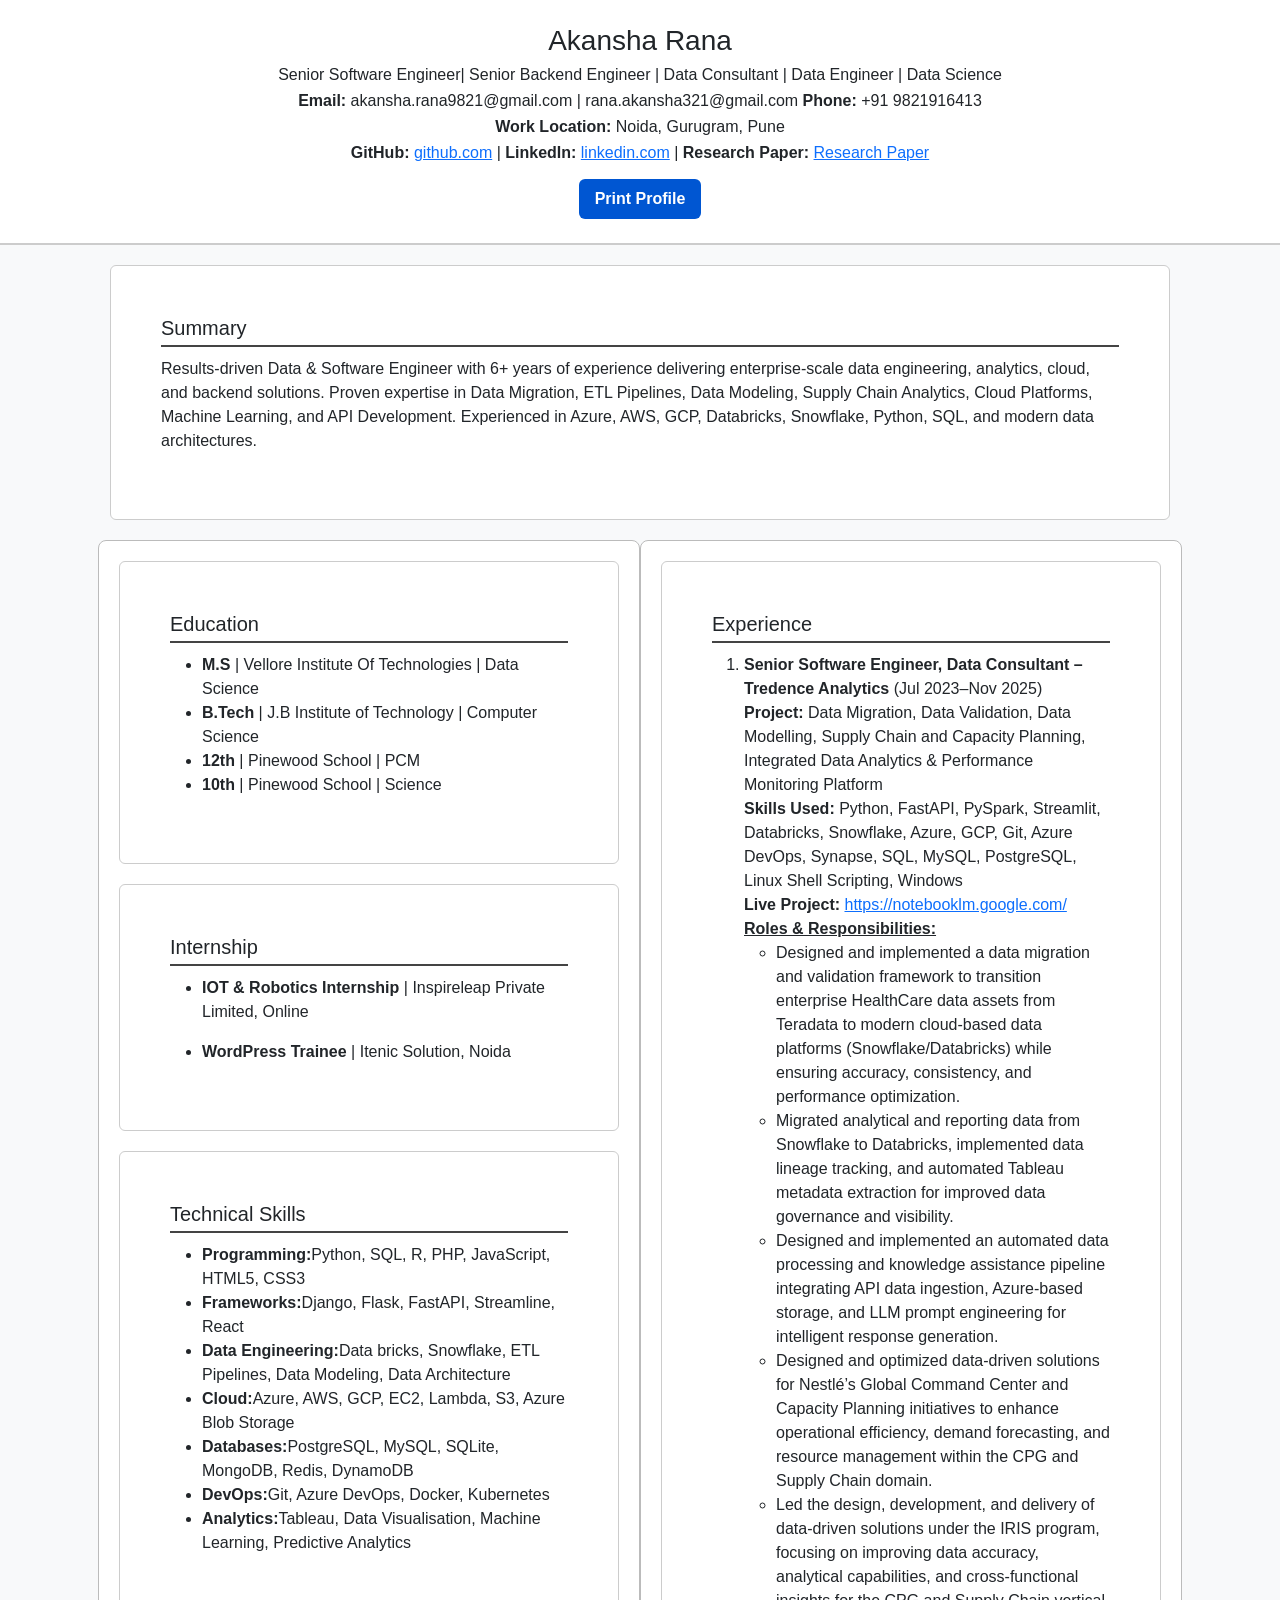
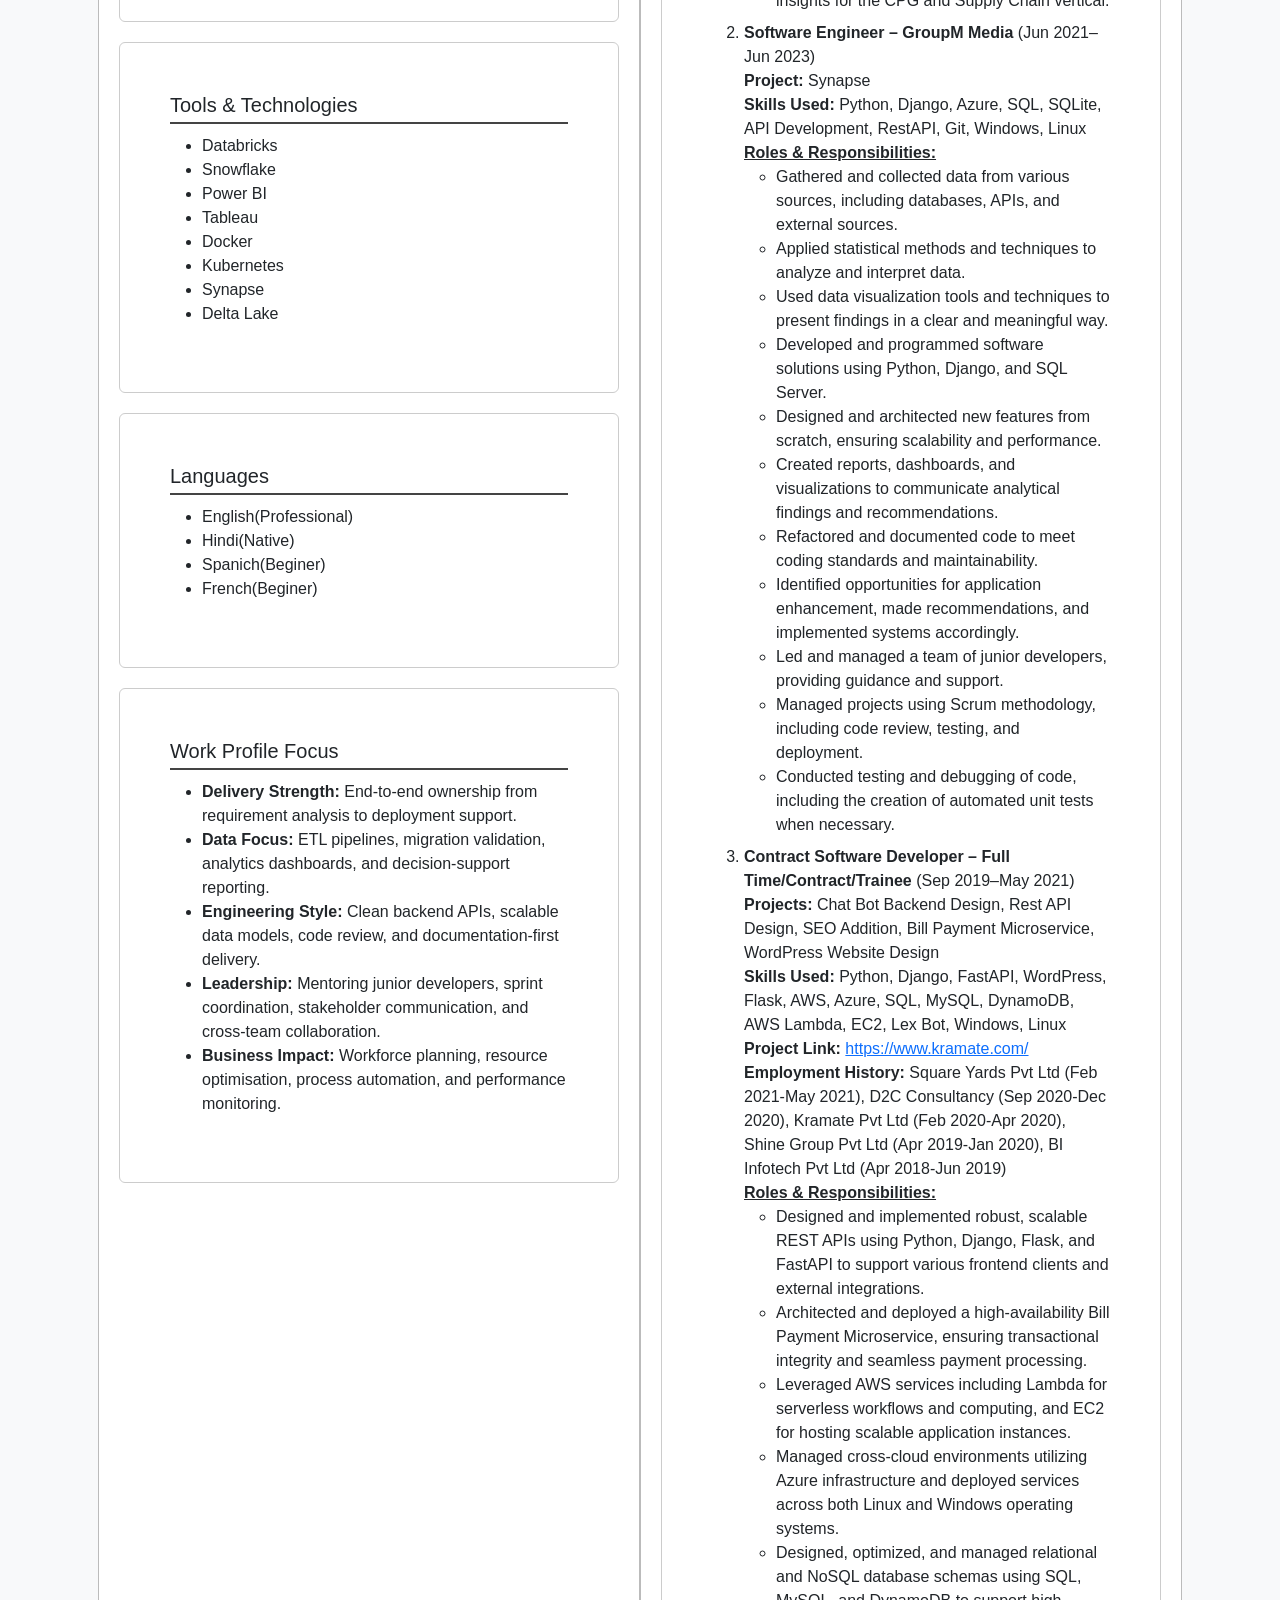
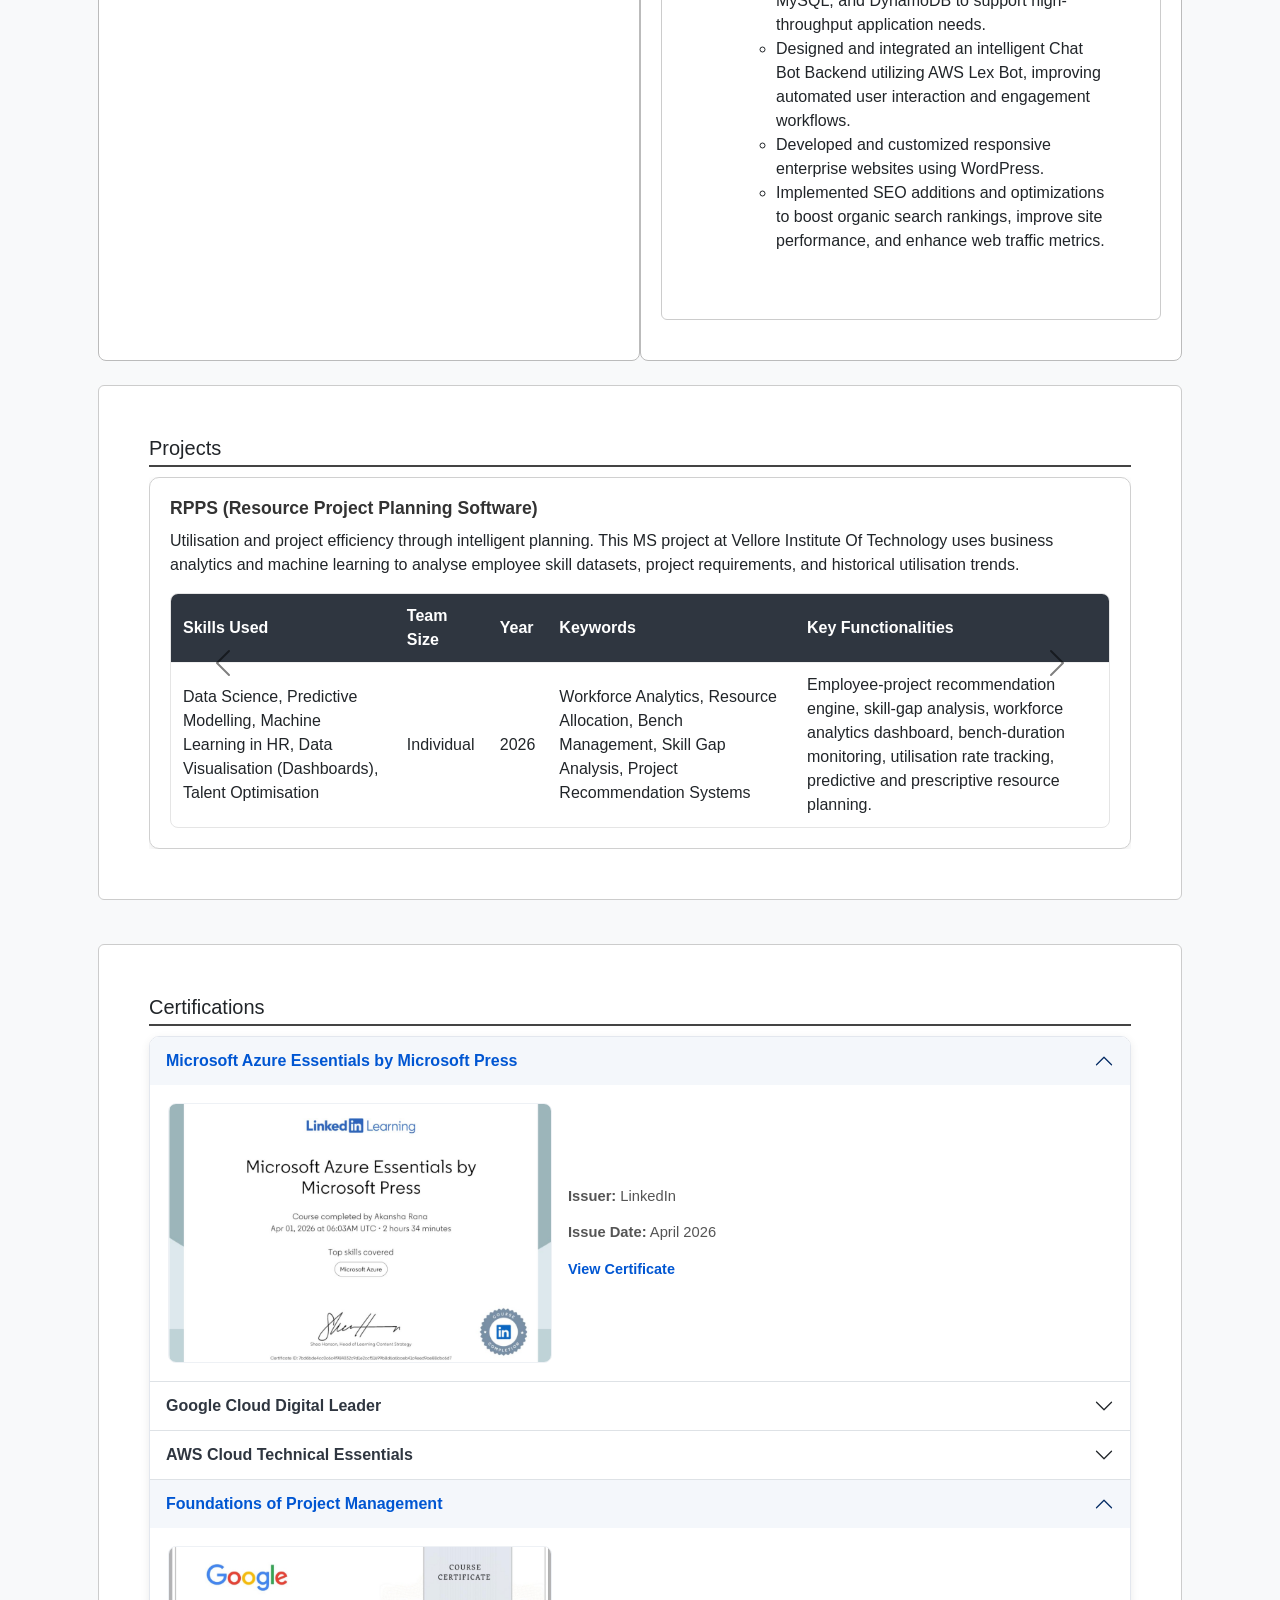
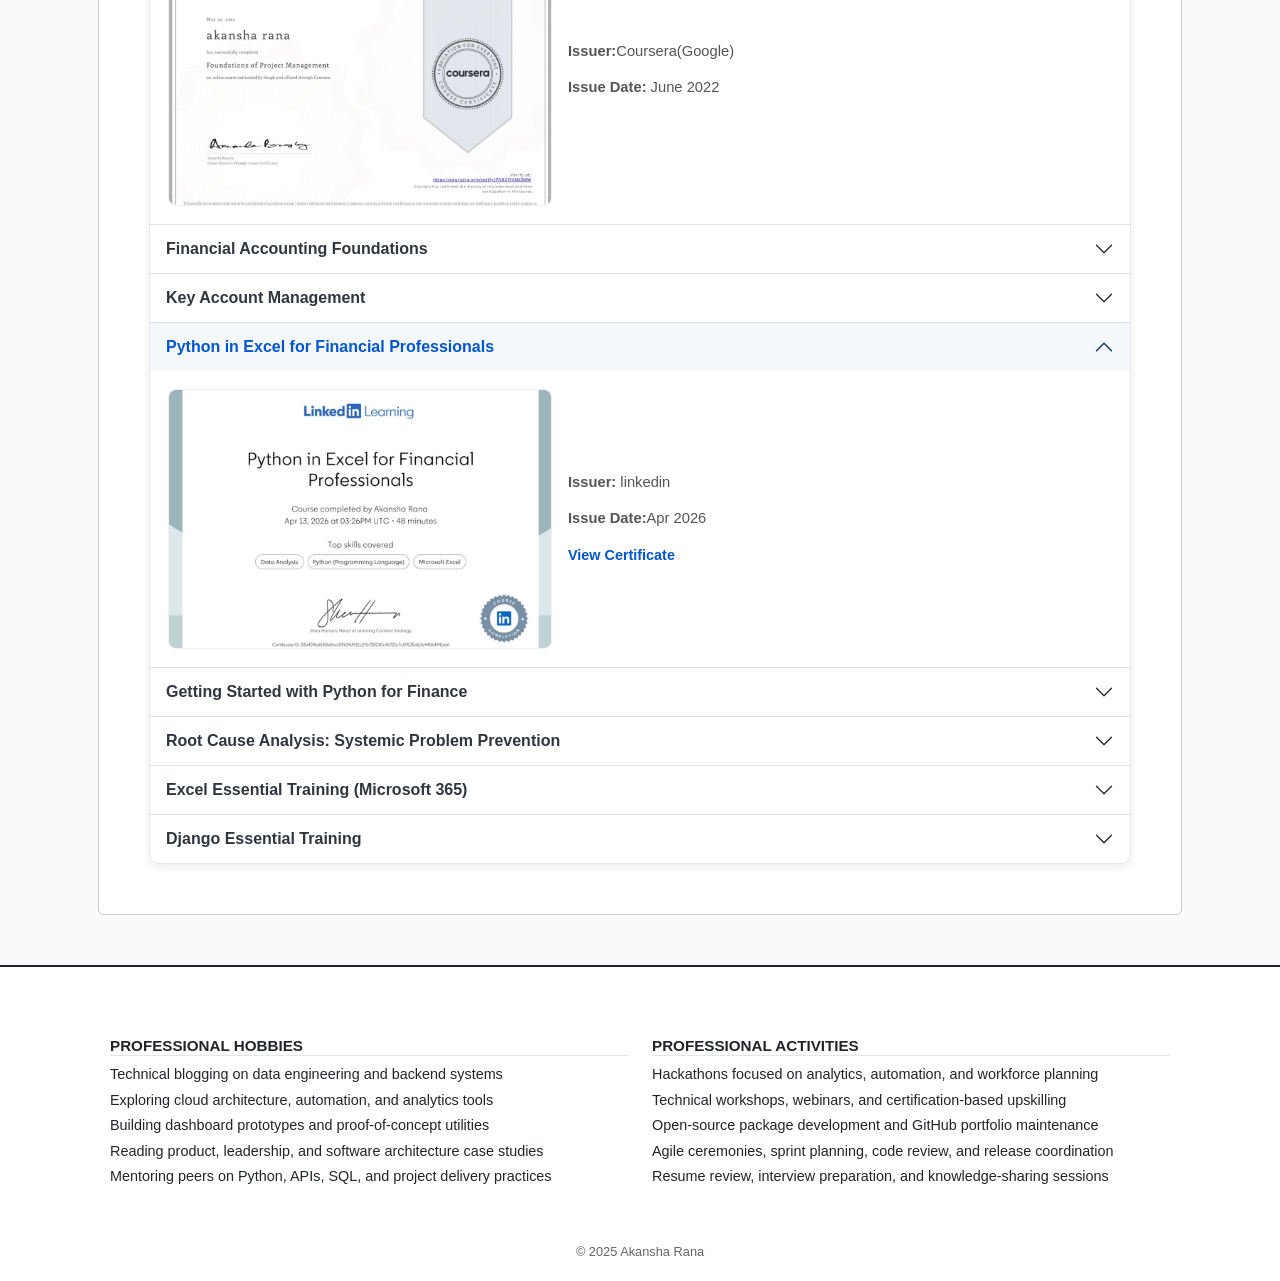
==== commit d9867df1: "Add files via upload" ====
--- a/index.html
+++ b/index.html
@@ -430,7 +430,10 @@
                 <b>GitHub:</b>
                 <a href="https://github.com/" target="_blank">github.com</a> |
                 <b>LinkedIn:</b>
-                <a href="https://linkedin.com/" target="_blank">linkedin.com</a>
+                <a href="https://linkedin.com/" target="_blank">linkedin.com</a> |
+                <b>Research Paper:</b>
+                <a href="./research_paper.html" target="_blank">Research Paper</a>
+
             </p>
             <button class="print-profile-btn" type="button" onclick="printProfile()">Print Profile</button>
         </div>
